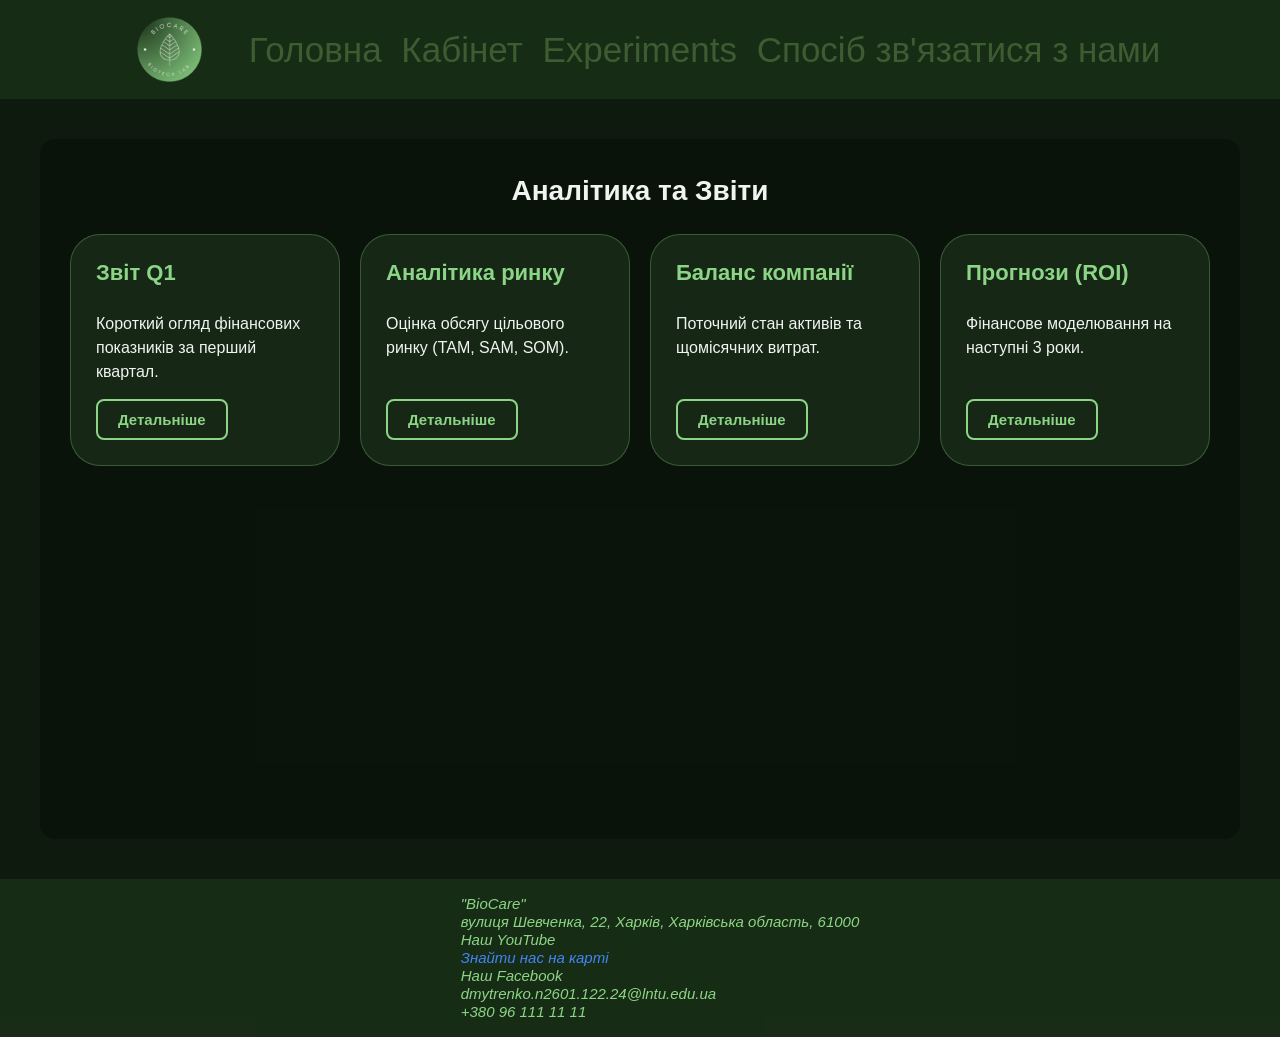
==== Cabinet.html @ 58e43a9c "67" ====
<!DOCTYPE html>
<html lang="uk">
<head>
    <meta charset="UTF-8">
    <meta name="viewport" content="width=device-width, initial-scale=1.0">
    <link href="Style.css" rel="stylesheet" type="text/css"/>
    <link rel="icon" href="/preview.ico" type="image/x-icon">
    <title>Музика та відео</title>
</head>
<body>

<div class="logotip">
    <img src="preview.ico" width="99px" alt="Лого">
    <nav>
        <a class="Top" href="MainPage.html"> Головна </a>
        <a class="Top" href="Cabinet.html"> Кабінет </a>
        <a class="Top" href="Map.html"> Experiments </a>
        <a class="Top" href="Contacts.html"> Спосіб зв'язатися з нами </a>

    </nav>
</div>

<main class="main-content-account">
    <h2 class="Zagolovok-text" style="padding: 0; font-size: 28px; text-align: left; margin-bottom: 20px;">Аналітика та Звіти</h2>

    <div class="investor-grid">

        <article class="grid-card card">
            <h3>Звіт Q1</h3>
            <p>Короткий огляд фінансових показників за перший квартал.</p>
            <p class="details hidden">Детальна розшифровка: Виручка зросла на 15%, вартість залучення клієнта (CAC) знизилась на 5%. Повні таблиці доступні у вкладенні.</p>
            <button class="detailsBtn">Детальніше</button>
        </article>

        <article class="grid-card card">
            <h3>Аналітика ринку</h3>
            <p>Оцінка обсягу цільового ринку (TAM, SAM, SOM).</p>
            <p class="details hidden">Ринок біо-добавок преміум-сегменту зростає на 8% щорічно. Наша частка (SOM) оцінюється в $50M до 2028 року.</p>
            <button class="detailsBtn">Детальніше</button>
        </article>

        <article class="grid-card card">
            <h3>Баланс компанії</h3>
            <p>Поточний стан активів та щомісячних витрат.</p>
            <p class="details hidden">Burn rate становить $40k/місяць. Грошовий запас (Runway) забезпечений на наступні 14 місяців без додаткових раундів.</p>
            <button class="detailsBtn">Детальніше</button>
        </article>

        <article class="grid-card card">
            <h3>Прогнози (ROI)</h3>
            <p>Фінансове моделювання на наступні 3 роки.</p>
            <p class="details hidden">Очікуваний вихід на точку беззбитковості (Break-even) у Q3 2027 року. Очікуваний ROI для поточного раунду — 3x.</p>
            <button class="detailsBtn">Детальніше</button>
        </article>

    </div>
</main>

<div class="logotip">
    <footer>
        <address>
            <ul>
                <a href="#"> "BioCare" </a><br>
                <a href="https://zt.com.ua/"
                   target="blank"
                   rel="nofollow">
                    вулиця Шевченка, 22, Харків, Харківська область, 61000</a><br>
                <a class="btn btn-youtube" href="https://youtube.com">
                    <i class="icon-youtube"></i> Наш YouTube
                </a><br>
                <a href="https://google.com/maps">Знайти нас на карті</a><br>
                <a class="btn btn-facebook" href="https://facebook.com">
                    <i class="icon-facebook"></i> Наш Facebook
                </a><br>
                <a href="mailto:dmytrenko.n2601.122.24@lntu.edu.ua">dmytrenko.n2601.122.24@lntu.edu.ua </a><br>
                <a href="tel:+380961111111">+380 96 111 11 11 </a><br>
            </ul>
        </address>
    </footer>
</div>
<script src="jquery-4.0.0.js"></script>

<script type="text/javascript" src="JavaScript.js"></script>

</body>
</html>
---- Style.css ----
:root  {
    --font: Roboto, sans-serif;
    --color: #f0f4f0;
    --box-shadow: 10px 10px 15px rgba(0, 0, 0, 0.5);
    --card-bg: rgba(10, 20, 10, 0.99); /* Темний фон карток */

}
html {
    /* Це база для скріншотів та довгих сторінок */
    background-color: #0d1a0d;
    background-image: url("Hvoya.jpg");

    /* МАГІЯ: дозволяємо фону повторюватися вниз, якщо сторінка дуже довга */
    background-repeat: repeat-y;
    background-position: center top;

    /* Налаштовуємо ширину на 100%, а висоту — авто, щоб хвоя не розтягувалася як гума */
    background-size: 100% auto;
}

body {
    margin: 0;
    color: white;
    min-height: 100vh;
    background-color: transparent; /* body прозорий, щоб бачити фон html */

    /* А тут магія для реального користувача */
    background-image: url("Hvoya.jpg");
    background-attachment: fixed;
    background-size: cover;
    background-position: center;
}
/*@media (prefers-color-scheme: light) {
    :root {
        --font: "Georgia", sans-serif;
        --color: #0d1a0d;
        --card-bg: rgba(245, 255, 245, 0.85);
        --shadow-color: rgba(0, 0, 0, 0.15);
    }
} */

a {/* для нижньго посилання*/
    color: #6b784d;
    font-size: 15px;
    text-decoration: underline;
}

img{
    user-select: none;
}

table {
    border-collapse: collapse;
    font-size: x-large;
}

/* початок форматувань текстів */

.logotip {
    display: flex;         /* Вмикаємо режим гнучких блоків */
    align-items: center;   /* Вирівнюємо лого і текст по одній горизонтальній лінії */
    justify-content: center; /* Притискаємо все до лівого краю (або center для центрування всього блоку) */
    background-color: rgba(25,46,23, 0.9);
    font-family: var(--font);
    font-size: medium;
    gap: 20px;
}
.logotip img{
    box-shadow: none;        /* Вбиваємо глобальну тінь, яка малює брудний квадрат навколо PNG */
    border-radius: 0;        /* Скидаємо глобальне заокруглення кутів */
    border: none;            /* Про всяк випадок, якщо десь вилізе стандартна рамка */
    margin-right: 0;         /* Скидаємо глобальний відступ (margin), оскільки в .logotip у тебе вже чудово працює gap: 20px для відступу до меню */
}
.logotip h2 {
    margin: 0; /* Прибираємо зайве повітря, щоб вирівнювання було ідеальним */
}
/* тут ми працюємо з верхньою сторінкою, тобто з логотипом та як виглядає верхня межа. Тут ми НЕ працюємо з текстом */
.Top{
    color: #3e5c32;  /*це робота з кольором тексту на верхній сторінці*/
    align-items: center;                                                                               /* Вирівнюємо лого і текст по одній горизонтальній лінії */
    font-size: 35px;
    text-decoration: none;
    padding-left: 10px;                                                                                /* Додасть трохи місця між пунктами меню, щоб вони не злипалися */
}
.Top:hover{
    color: whitesmoke;
}
/* тут даємо шаблони для текстів */
.Zvitchayniy-text{ /* це для будь якого не особливого сайту */
    font-family: var(--font);
    color: #f0f4f0;
    text-align: left;
    max-width: 800px;
    line-height: 1.6;
    margin: 0 auto;
    font-size: 20px;
    padding: 30px;
    background-color: rgba(10, 20, 10, 0.75); /* Темна напівпрозора підложка під текст */
    border-radius: 15px; /* Заокруглені кути для сучасності */
    box-shadow: 0 4px 15px rgba(0, 0, 0, 0.5);
    /*border: 5px solid darkgreen;*/

}


.Zagolovok-text{ /* це для всіх заголовків в тексті. Не працює поза текстом*/
    font-family: "JetBrains Mono", sans-serif;
    color: #f0f4f0;
    text-align: center;
    flex-direction: column;
    display: flex;
    justify-content: center;

    align-items: center;
    line-height: 1.6;
    margin: 0 auto;
    padding: 30px;
    border-radius: 15px; /* Заокруглені кути для сучасності */
    font-size: 35px;
}
.Opisoviy-text{
    font-family: var(--font);
    color: #f0f4f0;
    text-align: left;
    font-size: 32px;
    max-width: 800px;
    line-height: 1.6;
    margin: 0 auto;
    padding: 30px;
    background-color: rgba(10, 20, 10, 0.75); /* Темна напівпрозора підложка під текст */
    border-radius: 15px; /* Заокруглені кути для сучасності */
    box-shadow: 0 4px 15px rgba(0, 0, 0, 0.5);
    margin-bottom: 35px;
}
.Product-Container {        /* наш внутрішній блок з фактами. Тобто та зигзаг табличка відноситься сюди*/
    display: flex;                                                                   /* Вмикаємо режим гнучких блоків */
    align-items: center;                                                                      /* Центруємо фото і текст по вертикалі */
    justify-content: center;                                                                    /* Розміщуємо весь блок по центру екрана */
    gap: 28px;                                                                                                          /* Відстань між текстом і фотографією */
    max-width: 1200px;                                                                                       /* Обмежуємо ширину, щоб текст не розтягувався на весь екран */
    margin: 0 auto;                                                                         /* Автоматичні відступи по боках для центрування всієї коробки */
    padding: 20px;
    background-color: rgba(140,213,134, 0.3) ;
    margin-bottom: 50px;
    box-shadow: 10px 10px 15px rgba(0, 0, 0, 0.5);
    border-radius: 20px; /* Заокруглені кути для сучасності */
}
#timer {
    max-width: 450px; /* Зменшуємо загальну ширину (було 1200px) */
    padding: 15px 25px;
    gap: 20px; /* Зменшуємо відстань між лівим написом та картками */
    flex-direction: column;
    align-items: center;
}

/* 2. Зменшуємо лівий блок "New Month Count" */
#timer .Opisoviy-text {
    font-size: 22px; /* Було 32px */
    padding: 15px 20px;
    margin-bottom: 0; /* Прибираємо зайвий відступ вниз */
}

/* 3. Зменшуємо контейнер з самими картками часу */
#timer .time {
    gap: 12px; /* Зменшуємо відстань між картками (було 20px) */
    padding: 0;
}

/* 4. МАГІЯ: Налаштовуємо темні картки (перевертаємо вміст та зменшуємо відступи) */
#timer .Zvitchayniy-text {
    display: flex;
    flex-direction: column-reverse; /* Ставить підпис <p> над цифрами <h2> */
    align-items: center;
    justify-content: center;
    padding: 12px 18px; /* Зменшуємо масивні відступи (було 30px) */
    min-height: auto; /* Скидаємо мінімальну висоту */
    line-height: 1.2;
    border-radius: 12px;
}

/* 5. Зменшуємо розмір самих цифр */
#timer .time h2 {
    font-size: 3rem; /* Зменшуємо гігантський шрифт (було 5rem) */
    margin: 5px 0 0 0; /* Додаємо акуратний відступ зверху від підпису до цифр */
}

/* 6. Стилізуємо підписи (Days, Hours...) */
#timer .Zvitchayniy-text p {
    font-size: 14px; /* Робимо підпис акуратнішим */
    margin: 0;
    color: #8cd586; /* Додаємо фірмовий зелений акцент (за бажанням можна змінити на #fff) */
    text-transform: uppercase; /* Великі літери для кращого стилю */
    font-weight: 500;
}

.Product-Text {
    flex: 1;                                                                                                            /* Текст займає доступну частину простору */
    text-align: left;                                                                                      /* Текст вирівнюється по лівому краю для зручності читання */
}

img {
    border-radius: 15px;       /* Заокруглюємо кути фотографії для сучасного вигляду */
    margin-right: 20px;
    box-shadow: var(--box-shadow);
}

form{
    display: flex;
    flex-direction: column;
    justify-content: center;
    align-items: center;
}

input[type="text"], input[type="tel"], input[type="email"] {
    width: 300px;
    padding: 12px;
    margin-bottom: 15px;
    border-radius: 8px;
    border: 2px solid #6b784d;
    background-color: rgba(255, 255, 255, 0.85);
    font-family: var(--font);
    font-size: 16px;
}
input[name^="user"], input[name$="login"] {
    background-color: #e8f5e9;
}

/* 3. Селектор [disabled] - як просили в лабі, заблоковане поле стає сірим */
input[disabled] {
    background-color: #555555;
    color: #aaaaaa;
    cursor: not-allowed;
    border: 1px solid #333;
}

/* 4. Псевдоклас :focus - коли ти клікаєш у поле мишкою, воно починає світитися зеленим */
input:focus {
    outline: none;
    border: 3px solid #8cd586;
    box-shadow: 0 0 10px #8cd586;
}

/* 5. Псевдокласи :valid та :invalid для поля Email (яке [required]) */
input[type="email"], input[type="tel"]:invalid {
    border: 3px solid red; /* Світиться червоним, поки не введеш символ @ */
}
input[type="email"], input[type="tel"]:valid {
    border: 3px solid #8cd586; /* Стає зеленим, коли email введено правильно */
}


/* 6. Псевдоклас :checked для чекбоксу */
input[type="checkbox"]:checked {
    transform: scale(1.5); /* Галочка збільшується при натисканні */
    margin-right: 10px;
}
a[href^="https"]::after {
    font-size: 12px;
    margin-left: 5px;
}
a[href*="google"] {
    color: #4285F4 !important; /* Фірмовий колір Google, щоб викладачка точно помітила */
}
/* Змінює текст: Будь ласка, ми готові до ваших пропозицій */
footer center address ul { padding: 0; }               /* Descendant */
.Zagolovok-text > h2 { color: #8cd586; }               /* Child */
br + input { margin-top: 5px; }                        /* Adjacent sibling */

h2 ~ form { border: 1px solid rgba(140,213,134, 0.2); padding: 20px; border-radius: 15px;} /* General sibling */
/* ПУНКТ 6: Правило LVHA для посилань у футері */
footer a:link { color: #8cd586; text-decoration: none; }
footer a:visited { color: #5a8a56; }
footer a:hover { color: #ffffff; text-decoration: underline; }
footer a:active { color: #ffeb3b; }
/* ПУНКТ 7: Структурні псевдокласи */
footer ul a:nth-child(even) { opacity: 0.8; }           /* Кожне парне посилання трохи тьмяніше */
/* (.border0) --- */
.border0 ul li:first-child { font-weight: bold; color: #8cd586; }
.border0 ul li:nth-child(even) { background-color: rgba(255,255,255,0.05); }
/* ПУНКТ 8: Складні селектори */
div:not(#logotip) { outline: none; } /* Відсікаємо зайві контури */
.border:is(:hover, :active) { background-color: rgba(20, 40, 20, 0.95); } /* Об'єднання станів */
/* 6. Псевдоклас :checked для чекбоксу */
input[type="checkbox"]:checked {
    transform: scale(1.5); /* Галочка збільшується при натисканні */
    margin-right: 10px;
}

.Product-Container:hover {
    cursor: pointer;
}
.Product-Container:active{
    transform: scale(0.999);
    box-shadow: 2px 2px 5px rgba(0,0,0,0.8);
}

.Product-Image {
    display: flex;
    flex-direction: column;
    justify-content: space-between;
    gap: 40px; /* Відстань між фото */
    position: sticky; top: 20px;
}
.border-Container {        /* наш внутрішній блок з фактами. Тобто та зигзаг табличка відноситься сюди*/
    display: flex;
    justify-content: center;
    gap: 28px;
    margin: 115px auto;
    padding: 20px;
    margin-bottom: 50px;
    border-radius: 20px;
    width: 100% !important;
    box-sizing: border-box;
    align-items: stretch;

}
.border{
    cursor: pointer;
    background-color: rgba(10, 20, 10, 0.85); /* Повернули напівпрозорий фон */
    box-shadow: 0 4px 15px rgba(0, 0, 0, 0.5); /* Повернули тінь для об'єму */
    justify-content: space-between;    /*   flex-wrap: wrap;*/
    height: auto;
    display: flex;
    align-items: center;
    gap: 28px;
    padding: 20px;
    color: white;
    border-radius: 35px;
    font-family: var(--font);
    text-align: left;
    line-height: 1.6;
    font-size: 20px;
    width: 93%;
    flex-direction: column;
    margin: 10px 50px;
}
.border img{
    border-radius: 15px;
    width: 93%;
    border-radius: 15px; /* Заокруглюємо самі картинки */
    margin-top: 20px; /* Відступ від тексту */
}
.border:hover{
    background-color: rgba(10, 20, 10, 0.75);
}
.border:active {
    transform: scale(0.95); /* Картка "втискається" в екран на 5% */
    box-shadow: 2px 2px 5px rgba(0,0,0,0.8); /* Тінь стає меншою, бо об'єкт "ближче" до фону */
}
.border0{
    background-color: rgba(10, 20, 10, 0.95);
    box-shadow: 18px 18px 15px rgba(0, 0, 0, 0.5);
    border-radius: 15px;
    cursor: pointer;
    margin: 115px auto;
    width: 600px;
    height: auto;
    display: flex;                                                              /* Вмикаємо режим гнучких блоків */
    align-items: center;                                                                      /* Центруємо фото і текст по вертикалі */
    justify-content: center;                                                                    /* Розміщуємо весь блок по центру екрана */
    gap: 28px;
    flex-direction: column;
    padding: 20px;
    color: var(--color);

    font-family: var(--font);
    text-align: left;
    line-height: 1.6;
    font-size: 20px;

}

.all-page {
    display: flex;
    align-items: center;
    justify-content: center;
    gap: 28px;
    padding: 20px;
    max-width: 1200px;
    margin: 0 auto;
    background-color: rgba(10, 20, 10, 0.9);
    border-radius: 15px;
}

.sidebar{
    display: flex;
    align-items: flex-start;
    flex-direction: column;
    justify-content: left;
    gap: 28px;
    background-color: rgba(10, 20, 10, 0.9);
    width: 25%;
}
.main-content-account {
    background-color: rgba(10, 20, 10, 0.99);
    width: 100%;               /* Виправляємо старі 75% */
    max-width: 1200px;         /* Обмежуємо ширину, щоб було гарно на ПК */
    margin: 40px auto;         /* Центруємо блок по горизонталі + відступ від хедера */
    padding: 30px;
    border-radius: 15px;
    box-sizing: border-box;
    min-height: calc(100vh - 200px); /* МАГІЯ: Змушує блок займати весь вільний простір по висоті, відштовхуючи футер */
}
/* Це контейнер для сітки */
.investor-grid {
    display: grid;
    gap: 20px;


    grid-template-columns: repeat(auto-fit, minmax(200px, 1fr));
}

.grid-card {
    background-color: rgba(140, 213, 134, 0.1); /* Легкий зелений фон */
    border: 1px solid #000000;
    border-radius: 30px;
    padding: 30px;
    text-align: center;
    transition: transform 0.3s ease; /* Плавність для hover-ефекту */
}

/* Hover-ефект для карток */
.grid-card:hover {
    transform: translateY(-10px); /* Картка "підстрибує" вгору при наведенні */
    background-color: rgba(140, 213, 134, 0.3);
}
.grid-card:active {
    transform: scale(0.95);
    box-shadow: 2px 2px 5px rgba(0,0,0,0.8);

}

.time{
    display: flex;
    align-items: center;
    justify-content: center;
    gap: 20px;
    padding: 20px;
    color: white;
    border-radius: 15px;
    font-family: var(--font);
    text-align: left;
    font-weight: bold;
    box-sizing: border-box;
    background-size: cover;
}
.time h2{
    font-size: 5rem;
    font-weight: 100;
}


/* ПРАВИЛО ДЛЯ МОБІЛЬНИХ планшетів */
@media (max-width: 1200px) {
    .sidebar { width: 30%; }
    .main-content-account { width: 70%; }

    .Product-Container, .border-Container {
        display: flex !important;
        flex-direction: column !important;
        align-items: center !important;
        width: 100% !important;
        box-sizing: border-box;
        padding: 15px;
        margin: 20px auto;
    }

    .border, .border0 {
        display: flex !important;
        flex-direction: column !important;
        width: 95% !important;
        box-sizing: border-box;
        margin: 15px auto;
        padding: 20px;
        text-align: center;
    }

    .Zvitchayniy-text, .Opisoviy-text, .Product-Text {
        width: 100% !important;
        box-sizing: border-box;
        padding: 15px;
    }

    img {
        max-width: 100% !important;
        height: auto;
        display: block;
        margin: 15px auto;
    }

    /* Ставимо стіну з картинок у рівний стовпчик */
    .Product-Image {
        display: flex !important;
        flex-direction: column !important;
        align-items: center !important;
        width: 100% !important;
        position: static !important;
    }
    .Product-Image br {
        display: none !important;
    }
    .Product-Image img {
        width: 80% !important;
        margin: 0 auto;
    }
}
/* ПРАВИЛО ДЛЯ МОБІЛЬНИХ ТЕЛЕФОНІВ (Екрани вужчі за 768px) */
@media (max-width: 768px) {

    #logotip {
        flex-direction: row;         /* Ставимо в один рядок (паралельно) */
        justify-content: flex-start;  /* Притискаємо все до лівого краю */
        align-items: center;          /* Вирівнюємо по вертикалі по центру */
        padding: 10px 15px;
        flex-wrap: nowrap;           /* Не дозволяємо логотипу і меню розриватися */
    }

    #logotip img {
        width: 45px;                 /* Компактний розмір */
        margin: 0;                   /* Прибираємо центрирування, щоб піти вліво */
        flex-shrink: 0;              /* Забороняємо логотипу стискатися, якщо мало місця */
    }

    nav {
        margin-left: 15px;           /* Відступ від лого до першої кнопки */
        display: flex;
        flex-direction: row;         /* Кнопки теж у рядок */
        flex-wrap: wrap;             /* Якщо кнопок забагато — вони перейдуть нижче */
        justify-content: flex-start;
        margin-top: 0;               /* Прибираємо зайвий відступ зверху */
    }

    .Top {
        font-size: 16px;             /* Ще трохи зменшуємо шрифт, щоб усе влізло */
        padding: 5px;
    }
    /* 2. РЯТУЄМО ЛАБУ 7 (Кабінет) */
    .all-page {
        flex-direction: column;
        padding: 10px;
    }
    .sidebar {
        width: 100%;
        margin-bottom: 20px;
    }
    .main-content-account {
        width: 100%;
        padding: 10px;
    }

    /* 3. КОНТЕЙНЕРИ */
    .Product-Container, .border-Container {
        flex-direction: column;
        padding: 10px;
        margin: 20px 10px;
    }

    /* 4. КАРТКИ */
    .border, .border0 {
        width: 100%;
        box-sizing: border-box;
        flex-direction: column;
        margin: 10px 0;
        padding: 20px;
        text-align: center;
    }

    /* 5. ТЕКСТИ */
    .Zvitchayniy-text, .Opisoviy-text {
        width: 100%;
        box-sizing: border-box;
        padding: 15px;
    }
    .Zagolovok-text {
        font-size: 24px;
        padding: 15px;
    }

    /* 6. БАЗОВІ КАРТИНКИ */
    img {
        max-width: 80%;
        height: auto;
        margin: 15px auto;
        display: block;
    }

    /* 7. ЗНИЩУЄМО СТІНУ З ФОТО (Перетворюємо на плитку 2х2) */
    .Product-Image {
        display: flex;
        flex-direction: row;
        flex-wrap: wrap; /* Дозволяємо перенесення, якщо не влазять */
        justify-content: center;
        gap: 10px;
        width: 100%;
    }
    .Product-Image img {
        width: 45%; /* Дві картинки акуратно стануть в один ряд */
        margin: 0;
    }
    .Product-Image br {
        display: none; /* Нейтралізуємо HTML-перенесення рядків */
    }
}

/* Стилізація для фону (оверлея) */
.modal {
    display: flex;
    justify-content: center;
    align-items: center;
    position: fixed;
    top: 0;
    left: 0;
    width: 100%;
    height: 100%;
    background-color: rgba(0, 0, 0, 0.75);
    z-index: 1000;
}

.hidden {
    display: none !important;
}
/* ==========================================================================
   ІНТЕРАКТИВНІ КАРТКИ ІНВЕСТОРА (ЛАБ 15)
   ========================================================================== */

/* Робимо картку гнучкою, щоб кнопка завжди була внизу */
.grid-card.card {
    display: flex;
    flex-direction: column;
    text-align: left; /* Вирівнюємо текст по лівому краю для зручного читання */
    padding: 25px;
    border: 1px solid rgba(140, 213, 134, 0.3); /* Ніжна зелена рамка */
}

/* Заголовок всередині картки */
.grid-card.card h3 {
    color: #8cd586;
    font-family: "JetBrains Mono", sans-serif;
    margin-top: 0;
    margin-bottom: 10px;
    font-size: 22px;
}

/* Основний текст */
.grid-card.card p {
    font-family: var(--font);
    font-size: 16px;
    line-height: 1.5;
    color: #f0f4f0;
    margin-bottom: 15px;
}

/* Стиль для прихованого тексту (з'являється при кліку) */
.grid-card.card .details {
    background-color: rgba(0, 0, 0, 0.4); /* Темніша підкладка для контрасту */
    padding: 15px;
    border-left: 4px solid #8cd586; /* Фірмова акцентна лінія зліва */
    border-radius: 4px;
    font-size: 15px;
    color: #d0d4d0;
    margin-bottom: 20px;
}

/* Кнопка "Детальніше" */
.detailsBtn {
    margin-top: auto; /* МАГІЯ: завжди притискає кнопку до самого низу картки */
    align-self: flex-start; /* Кнопка займає лише стільки місця, скільки треба тексту */
    background-color: transparent;
    color: #8cd586;
    border: 2px solid #8cd586;
    padding: 10px 20px;
    border-radius: 8px;
    cursor: pointer;
    font-family: var(--font);
    font-size: 15px;
    font-weight: bold;
    transition: all 0.3s ease;
}

.detailsBtn:hover {
    background-color: #8cd586;
    color: #0d1a0d;
    box-shadow: 0 0 12px rgba(140, 213, 134, 0.6);
}

/*
   ІНТЕРАКТИВНИЙ СПИСОК ЗАВДАНЬ  ДЛЯ ЛАБ 15
   */

.todo-section {
    background-color: rgba(10, 20, 10, 0.85); /* Твоя фірмова підкладка */
    border: 1px solid rgba(140, 213, 134, 0.2);
    box-shadow: var(--box-shadow);
    border-radius: 20px;
    padding: 30px;
    max-width: 600px;
    margin: 40px auto;
    font-family: var(--font);
}

.todo-section h2 {
    font-family: "JetBrains Mono", sans-serif;
    color: #8cd586; /* Наш акцентний зелений */
    text-align: center;
    margin-top: 0;
    margin-bottom: 25px;
    font-size: 28px;
}

/* Поле вводу та кнопка "Додати" в один рядок */
.todo-section #taskInput {
    width: calc(100% - 140px); /* Автоматично вираховує місце під кнопку */
    padding: 12px 15px;
    border-radius: 8px 0 0 8px; /* Заокруглення тільки зліва */
    border: 2px solid #6b784d;
    background-color: rgba(255, 255, 255, 0.9);
    font-size: 16px;
    color: #0d1a0d;
    box-sizing: border-box;
    display: inline-block;
    vertical-align: middle;
}

.todo-section #taskInput:focus {
    outline: none;
    border-color: #8cd586;
    box-shadow: 0 0 10px rgba(140, 213, 134, 0.5);
}

.todo-section #addTaskBtn {
    width: 130px;
    padding: 12px;
    border-radius: 0 8px 8px 0; /* Заокруглення тільки справа */
    border: 2px solid #8cd586;
    background-color: #23421b;
    color: #8cd586;
    font-size: 16px;
    font-weight: bold;
    cursor: pointer;
    transition: all 0.2s ease;
    display: inline-block;
    vertical-align: middle;
    box-sizing: border-box;
}

.todo-section #addTaskBtn:hover {
    background-color: #8cd586;
    color: #0d1a0d;
    box-shadow: 0 0 12px #8cd586;
}

/* Блок фільтрів (Усі, Активні, Виконані) */
.todo-section .filters {
    display: flex;
    justify-content: center;
    gap: 10px;
    margin: 20px 0;
}

.todo-section .filters button {
    background-color: rgba(25, 46, 23, 0.6);
    border: 1px solid #6b784d;
    color: #f0f4f0;
    padding: 8px 16px;
    border-radius: 20px;
    cursor: pointer;
    font-size: 14px;
    transition: all 0.2s ease;
}

.todo-section .filters button:hover {
    border-color: #8cd586;
    color: #8cd586;
    background-color: rgba(140, 213, 134, 0.1);
}

/* Список завдань */
#taskList {
    list-style: none;
    padding: 0;
    margin: 20px 0 0 0;
}

#taskList li {
    background-color: rgba(255, 255, 255, 0.04);
    border: 1px solid rgba(255, 255, 255, 0.08);
    border-left: 4px solid #6b784d; /* Акцентна лінія зліва для невиконаних */
    padding: 12px 15px;
    margin-bottom: 10px;
    border-radius: 6px;
    display: flex;
    align-items: center;
    justify-content: space-between;
    transition: all 0.3s ease;
}

#taskList li span {
    flex-grow: 1;
    font-size: 16px;
    color: #f0f4f0;
    padding-right: 15px;
    word-break: break-word;
}

/* Динамічні кнопки управління всередині рядка завдання */
#taskList li button {
    padding: 6px 12px;
    border-radius: 4px;
    font-size: 13px;
    cursor: pointer;
    margin-left: 8px;
    border: none;
    transition: background-color 0.2s;
}

/* Кнопка "Виконано" / "Скасувати" */
#taskList li button:nth-of-type(1) {
    background-color: #23421b;
    color: #8cd586;
    border: 1px solid rgba(140, 213, 134, 0.3);
}

#taskList li button:nth-of-type(1):hover {
    background-color: #356329;
}

/* Кнопка "Видалити" */
#taskList li button:nth-of-type(2) {
    background-color: #421b1b;
    color: #ff6b6b;
    border: 1px solid rgba(255, 107, 107, 0.3);
}

#taskList li button:nth-of-type(2):hover {
    background-color: #632929;
}

/* СТИЛІ ДЛЯ СТАНУ "ВИКОНАНО" (Генерується через JS клас .done) */
#taskList li.done {
    border-left-color: #8cd586; /* Зміна лінії на яскраво-зелену */
    background-color: rgba(140, 213, 134, 0.02);
    opacity: 0.6; /* Легке затінення виконаного завдання */
}

#taskList li.done span {
    text-decoration: line-through; /* Закреслення тексту */
    color: #a0a0a0;
}

/* Нижній лічильник завдань */
#taskCounter {
    font-size: 14px;
    color: #6b784d;
    text-align: right;
    margin-top: 15px;
    font-style: italic;
    border-top: 1px solid rgba(255, 255, 255, 0.08);
    padding-top: 10px;
}

/* ші стиль */

.chat-container {
    max-width: 800px;
    margin: 40px auto;
    border-radius: 15px;
    box-shadow: 0 4px 15px rgba(0, 0, 0, 0.5);
    background-color: rgba(10, 20, 10, 0.85);
    border: 1px solid rgba(140,213,134, 0.2);
    display: flex;
    flex-direction: column;
    overflow: hidden;
    font-family: var(--font);
}

.chat-header {
    background-color: rgba(25, 46, 23, 0.9);
    color: #8cd586;
    padding: 15px 20px;
    font-family: "JetBrains Mono", sans-serif;
    font-size: 24px;
    text-align: center;
    border-bottom: 2px solid #6b784d;
}

.chat-history {
    height: 400px;
    overflow-y: auto;
    padding: 20px;
    background-color: transparent;
    display: flex;
    flex-direction: column;
    gap: 15px;
}

.chat-message {
    padding: 15px 20px;
    border-radius: 15px;
    max-width: 80%;
    line-height: 1.6;
    word-wrap: break-word;
    font-size: 18px;
    box-shadow: 0 4px 10px rgba(0, 0, 0, 0.3);
}


.user-message {
    background-color: rgba(140, 213, 134, 0.3);
    color: #f0f4f0;
    align-self: flex-end;
    border-bottom-right-radius: 4px;
    border: 1px solid #8cd586;
}

.ai-message {
    background-color: rgba(0, 0, 0, 0.6);
    color: var(--color);
    align-self: flex-start;
    border-bottom-left-radius: 4px;
    border: 1px solid #6b784d;
}

.chat-input-area {
    display: flex;
    padding: 20px;
    background-color: rgba(10, 20, 10, 0.95);
    border-top: 2px solid #6b784d;
    align-items: center;
}

#chatInput {
    flex-grow: 1;
    padding: 12px;
    border-radius: 8px;
    border: 2px solid #6b784d;
    background-color: rgba(255, 255, 255, 0.85);
    font-family: var(--font);
    font-size: 16px;
    transition: 0.3s;
}

#chatInput:focus {
    outline: none;
    border: 3px solid #8cd586;
    box-shadow: 0 0 10px #8cd586;
}

#chatSendBtn {
    background-color: transparent;
    color: #8cd586;
    border: 2px solid #8cd586;
    padding: 12px 25px;
    margin-left: 15px;
    border-radius: 8px;
    cursor: pointer;
    font-family: var(--font);
    font-size: 16px;
    font-weight: bold;
    transition: 0.2s;
}

#chatSendBtn:hover {
    background-color: #8cd586;
    color: #0d1a0d;
    box-shadow: 0 0 10px #8cd586;
}

#chatSendBtn:disabled {
    border-color: #555555;
    color: #aaaaaa;
    cursor: not-allowed;
}
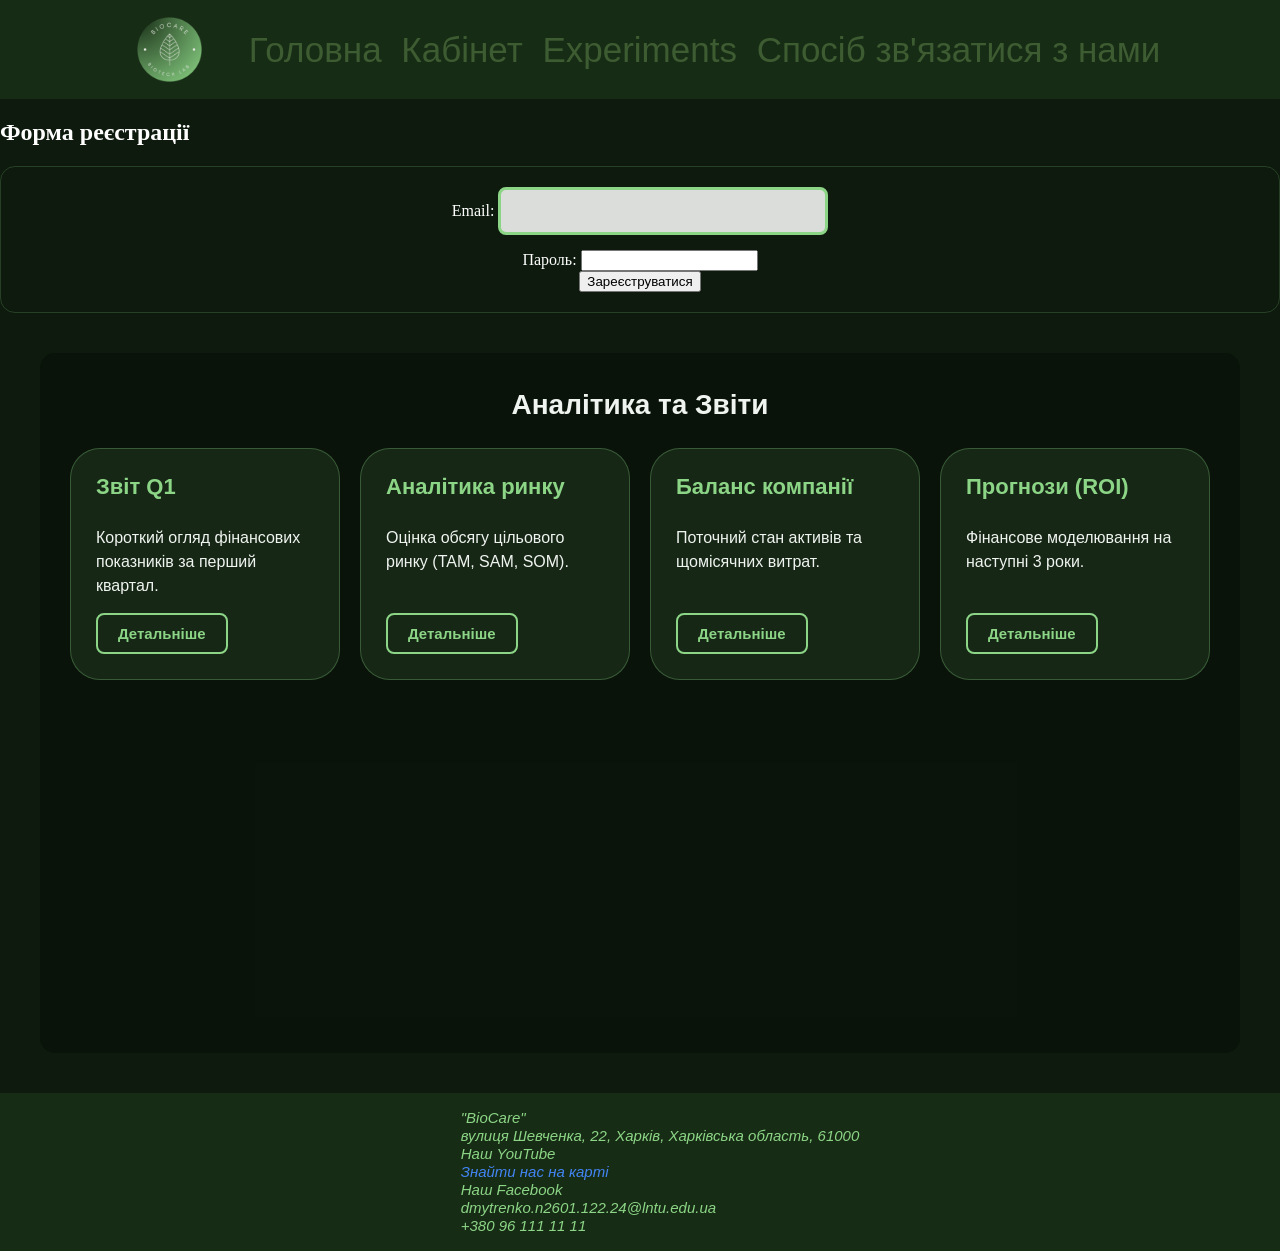
==== commit 897dc359: "67" ====
--- a/Cabinet.html
+++ b/Cabinet.html
@@ -19,6 +19,26 @@
 
     </nav>
 </div>
+
+<section class="form-section">
+    <h2>Форма реєстрації</h2>
+
+    <form id="registerForm">
+        <label>
+            Email:
+            <input type="email" id="email" required />
+        </label>
+
+        <label>
+            Пароль:
+            <input type="password" id="password" required />
+        </label>
+
+        <button type="submit">Зареєструватися</button>
+    </form>
+
+    <p id="formMessage"></p>
+</section>
 
 <main class="main-content-account">
     <h2 class="Zagolovok-text" style="padding: 0; font-size: 28px; text-align: left; margin-bottom: 20px;">Аналітика та Звіти</h2>
--- a/Style.css
+++ b/Style.css
@@ -859,7 +859,7 @@
     padding-top: 10px;
 }
 
-/* ші стиль */
+/* ші стиль
 
 .chat-container {
     max-width: 800px;
@@ -971,3 +971,4 @@
     color: #aaaaaa;
     cursor: not-allowed;
 }
+*/
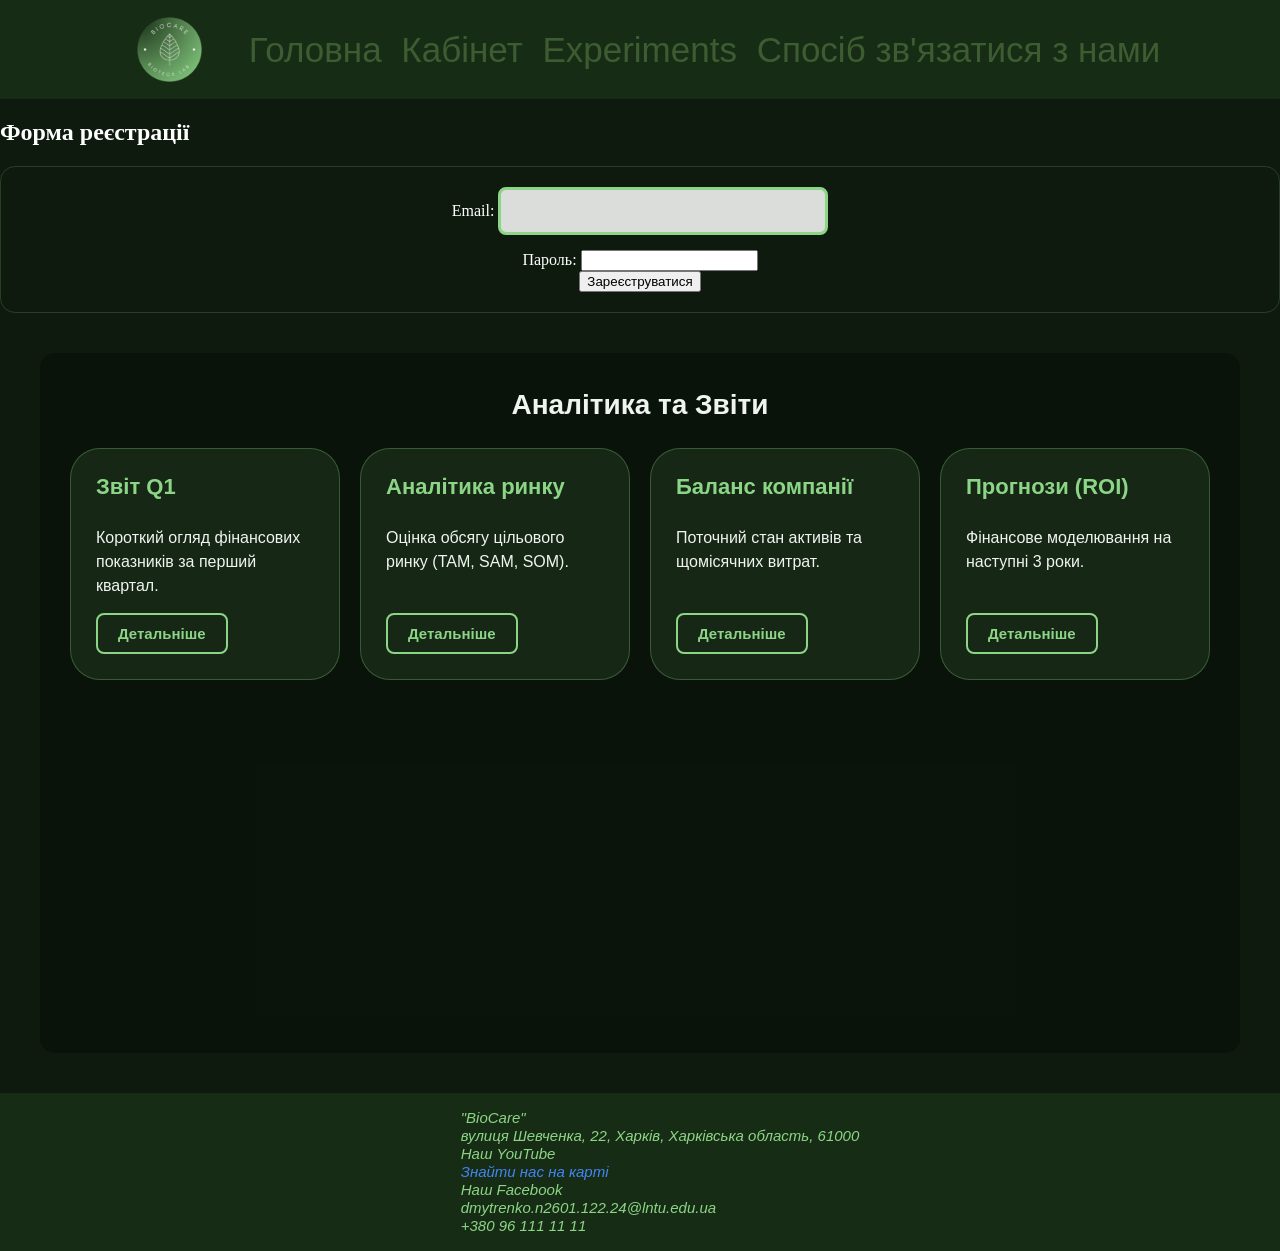
==== commit 7a5b4582: "67" ====
--- a/Cabinet.html
+++ b/Cabinet.html
@@ -12,7 +12,7 @@
 <div class="logotip">
     <img src="preview.ico" width="99px" alt="Лого">
     <nav>
-        <a class="Top" href="MainPage.html"> Головна </a>
+        <a class="Top" href="index.html"> Головна </a>
         <a class="Top" href="Cabinet.html"> Кабінет </a>
         <a class="Top" href="Map.html"> Experiments </a>
         <a class="Top" href="Contacts.html"> Спосіб зв'язатися з нами </a>
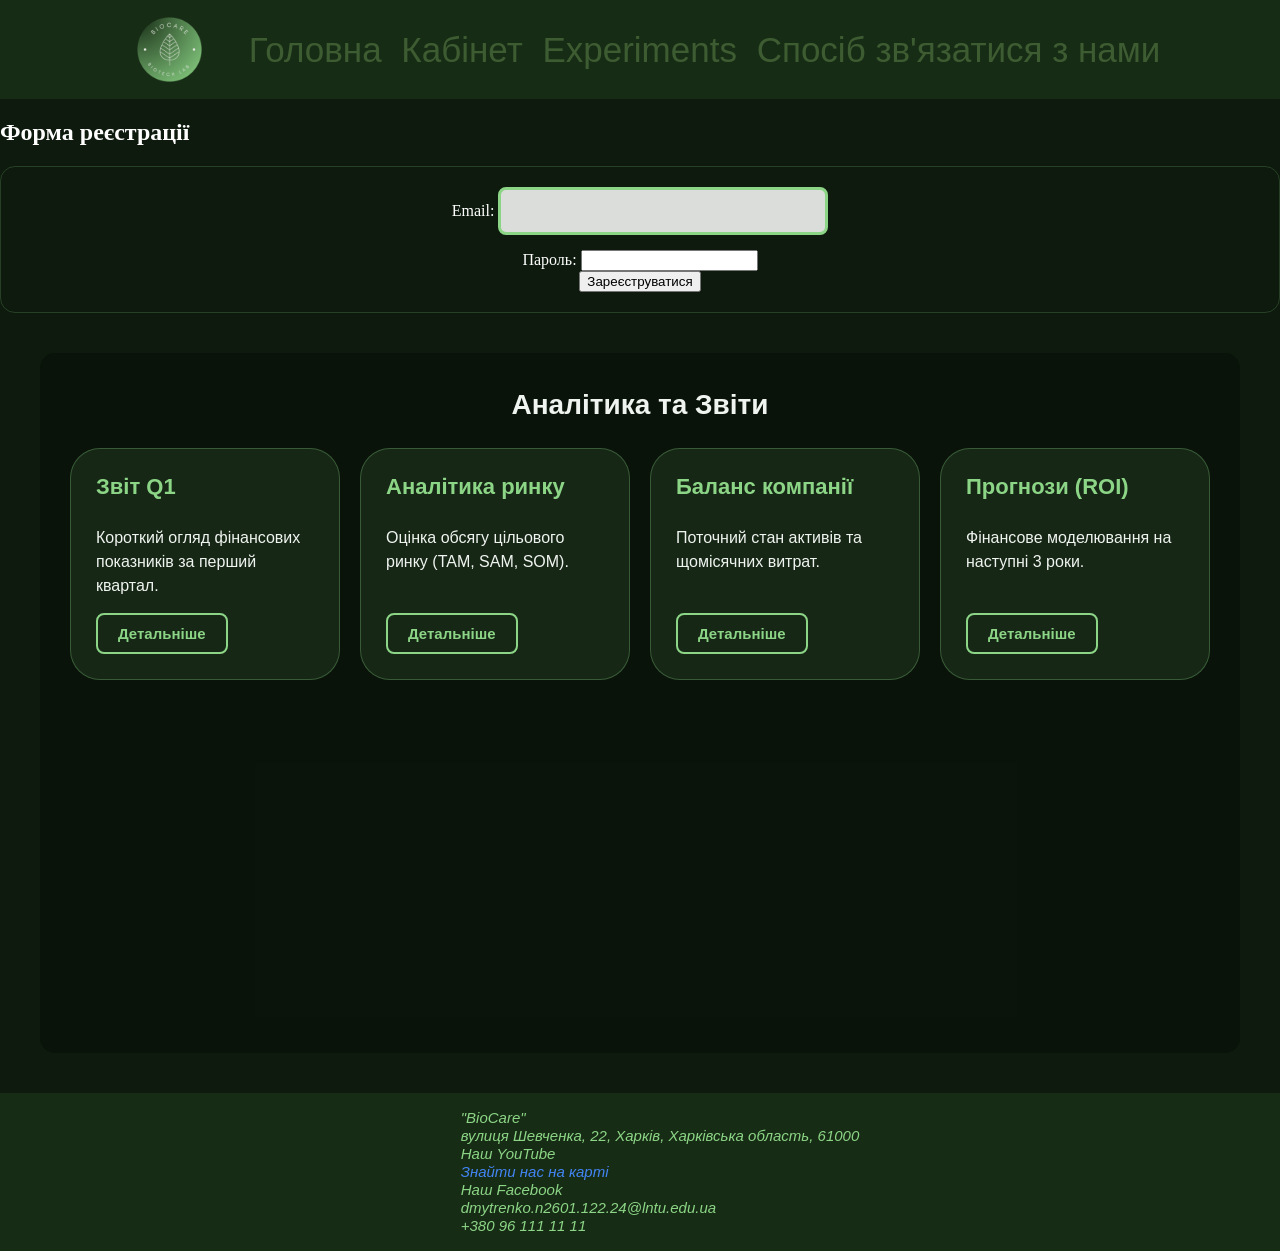
==== commit e8c48b7f: "67" ====
--- a/Cabinet.html
+++ b/Cabinet.html
@@ -4,7 +4,7 @@
     <meta charset="UTF-8">
     <meta name="viewport" content="width=device-width, initial-scale=1.0">
     <link href="Style.css" rel="stylesheet" type="text/css"/>
-    <link rel="icon" href="/preview.ico" type="image/x-icon">
+    <link rel="icon" href="preview.ico" type="image/x-icon">
     <title>Музика та відео</title>
 </head>
 <body>
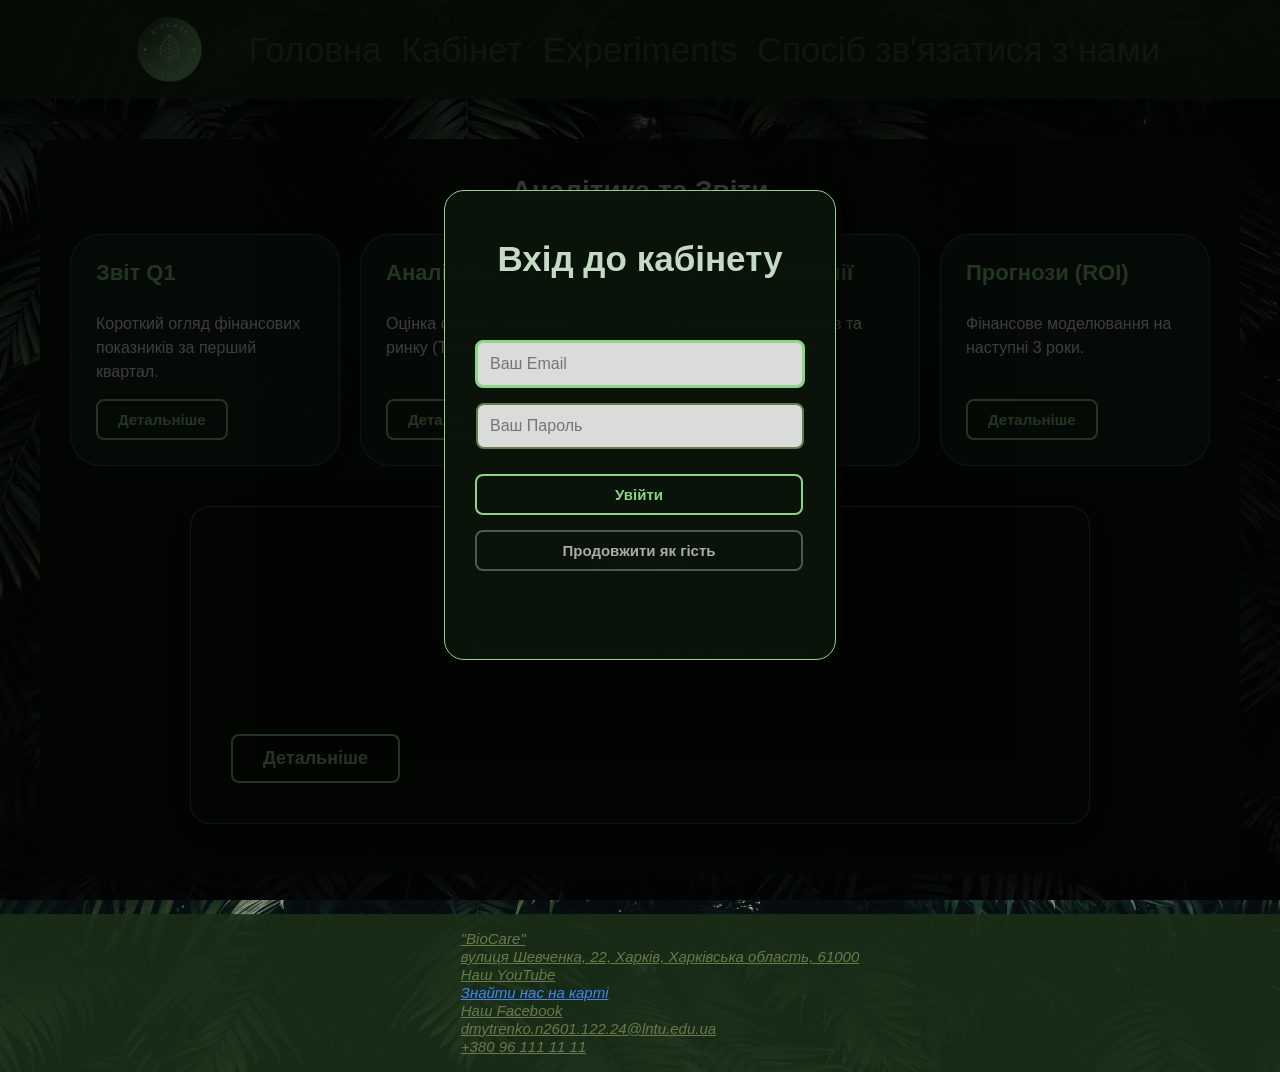
==== commit 680febc6: "67 67" ====
--- a/Cabinet.html
+++ b/Cabinet.html
@@ -5,7 +5,7 @@
     <meta name="viewport" content="width=device-width, initial-scale=1.0">
     <link href="Style.css" rel="stylesheet" type="text/css"/>
     <link rel="icon" href="preview.ico" type="image/x-icon">
-    <title>Музика та відео</title>
+    <title>Кабінет</title>
 </head>
 <body>
 
@@ -20,25 +20,24 @@
     </nav>
 </div>
 
-<section class="form-section">
-    <h2>Форма реєстрації</h2>
+<div id="regModal" class="modal">
+    <div class="Product-Container" style="flex-direction: column; max-width: 450px; padding: 40px 30px; text-align: center; background-color: rgba(10, 20, 10, 0.98); border: 1px solid #8cd586; z-index: 1001;">
 
-    <form id="registerForm">
-        <label>
-            Email:
-            <input type="email" id="email" required />
-        </label>
+        <h3 class="Zagolovok-text" style="padding: 0; box-shadow: none; margin-bottom: 25px;">Вхід до кабінету</h3>
 
-        <label>
-            Пароль:
-            <input type="password" id="password" required />
-        </label>
+        <form id="registerForm" style="width: 100%; display: flex; flex-direction: column; align-items: center;">
+            <input type="email" id="email" placeholder="Ваш Email" required />
 
-        <button type="submit">Зареєструватися</button>
-    </form>
+            <input type="password" id="password" placeholder="Ваш Пароль" required style="width: 300px; padding: 12px; margin-bottom: 15px; border-radius: 8px; border: 2px solid #6b784d; background-color: rgba(255, 255, 255, 0.85); font-family: var(--font); font-size: 16px; outline: none;"/>
 
-    <p id="formMessage"></p>
-</section>
+            <button type="submit" class="detailsBtn" style="margin-top: 10px; width: 328px; text-align: center;">Увійти</button>
+
+            <button type="button" id="closeRegModal" class="detailsBtn" style="margin-top: 15px; width: 328px; text-align: center; background-color: transparent; border-color: #555; color: #aaa;">Продовжити як гість</button>
+        </form>
+
+        <p id="formMessage" class="Zvitchayniy-text" style="background: transparent; box-shadow: none; padding: 10px; margin: 0;"></p>
+    </div>
+</div>
 
 <main class="main-content-account">
     <h2 class="Zagolovok-text" style="padding: 0; font-size: 28px; text-align: left; margin-bottom: 20px;">Аналітика та Звіти</h2>
@@ -73,7 +72,16 @@
             <button class="detailsBtn">Детальніше</button>
         </article>
 
+
+
     </div>
+     <article class="Product-Container card" id="main-chart-card">
+    <h3>Графік</h3>
+    <p>Фінансове моделювання на наступні 3 роки.</p>
+    <p class="details hidden"><img src="GXi-rrlaMAAdBKE.jpg"> </p>
+    <button class="detailsBtn">Детальніше</button>
+</article>
+
 </main>
 
 <div class="logotip">
--- a/Style.css
+++ b/Style.css
@@ -9,7 +9,7 @@
 html {
     /* Це база для скріншотів та довгих сторінок */
     background-color: #0d1a0d;
-    background-image: url("Hvoya.jpg");
+    background-image: url("Hvoya.webp");
 
     /* МАГІЯ: дозволяємо фону повторюватися вниз, якщо сторінка дуже довга */
     background-repeat: repeat-y;
@@ -26,7 +26,7 @@
     background-color: transparent; /* body прозорий, щоб бачити фон html */
 
     /* А тут магія для реального користувача */
-    background-image: url("Hvoya.jpg");
+    background-image: url("Hvoya.webp");
     background-attachment: fixed;
     background-size: cover;
     background-position: center;
@@ -106,12 +106,12 @@
 
 .Zagolovok-text{ /* це для всіх заголовків в тексті. Не працює поза текстом*/
     font-family: "JetBrains Mono", sans-serif;
-    color: #f0f4f0;
+    color: #c5dac4;
     text-align: center;
     flex-direction: column;
     display: flex;
     justify-content: center;
-
+    text-shadow: 0 1px 2px rgba(0,0,0,0.49);
     align-items: center;
     line-height: 1.6;
     margin: 0 auto;
@@ -146,6 +146,37 @@
     box-shadow: 10px 10px 15px rgba(0, 0, 0, 0.5);
     border-radius: 20px; /* Заокруглені кути для сучасності */
 }
+.Product-Container.card {
+    flex-direction: column;
+    align-items: center;
+    justify-content: center;
+    max-width: 650px; /* Оптимальна ширина для великого графіка */
+    margin: 30px auto; /* Центрування на сторінці */
+    padding: 30px;
+    background-color: rgba(10, 20, 10, 0.9); /* Темніший, щільніший фон для графіків */
+    box-shadow: 0 8px 30px rgba(0, 0, 0, 0.6); /* Глибша тінь */
+}
+
+/* Стилізуємо заголовок картки */
+.Product-Container.card h3 {
+    font-family: var(--font);
+    font-size: 24px;
+    color: white;
+    margin-bottom: 10px;
+    font-weight: bold;
+}
+
+/* Основний текст */
+.Product-Container.card p {
+    font-size: 16px;
+    color: #f0f4f0;
+    margin-bottom: 20px;
+}
+
+/* Використовуємо наявний клас .hidden, але гарантуємо приховання, якщо він є */
+.Product-Container.card .details.hidden {
+    display: none !important;
+}
 #timer {
     max-width: 450px; /* Зменшуємо загальну ширину (було 1200px) */
     padding: 15px 25px;
@@ -167,7 +198,6 @@
     padding: 0;
 }
 
-/* 4. МАГІЯ: Налаштовуємо темні картки (перевертаємо вміст та зменшуємо відступи) */
 #timer .Zvitchayniy-text {
     display: flex;
     flex-direction: column-reverse; /* Ставить підпис <p> над цифрами <h2> */
@@ -261,30 +291,6 @@
 }
 a[href*="google"] {
     color: #4285F4 !important; /* Фірмовий колір Google, щоб викладачка точно помітила */
-}
-/* Змінює текст: Будь ласка, ми готові до ваших пропозицій */
-footer center address ul { padding: 0; }               /* Descendant */
-.Zagolovok-text > h2 { color: #8cd586; }               /* Child */
-br + input { margin-top: 5px; }                        /* Adjacent sibling */
-
-h2 ~ form { border: 1px solid rgba(140,213,134, 0.2); padding: 20px; border-radius: 15px;} /* General sibling */
-/* ПУНКТ 6: Правило LVHA для посилань у футері */
-footer a:link { color: #8cd586; text-decoration: none; }
-footer a:visited { color: #5a8a56; }
-footer a:hover { color: #ffffff; text-decoration: underline; }
-footer a:active { color: #ffeb3b; }
-/* ПУНКТ 7: Структурні псевдокласи */
-footer ul a:nth-child(even) { opacity: 0.8; }           /* Кожне парне посилання трохи тьмяніше */
-/* (.border0) --- */
-.border0 ul li:first-child { font-weight: bold; color: #8cd586; }
-.border0 ul li:nth-child(even) { background-color: rgba(255,255,255,0.05); }
-/* ПУНКТ 8: Складні селектори */
-div:not(#logotip) { outline: none; } /* Відсікаємо зайві контури */
-.border:is(:hover, :active) { background-color: rgba(20, 40, 20, 0.95); } /* Об'єднання станів */
-/* 6. Псевдоклас :checked для чекбоксу */
-input[type="checkbox"]:checked {
-    transform: scale(1.5); /* Галочка збільшується при натисканні */
-    margin-right: 10px;
 }
 
 .Product-Container:hover {
@@ -363,7 +369,6 @@
     flex-direction: column;
     padding: 20px;
     color: var(--color);
-
     font-family: var(--font);
     text-align: left;
     line-height: 1.6;
@@ -448,159 +453,6 @@
 .time h2{
     font-size: 5rem;
     font-weight: 100;
-}
-
-
-/* ПРАВИЛО ДЛЯ МОБІЛЬНИХ планшетів */
-@media (max-width: 1200px) {
-    .sidebar { width: 30%; }
-    .main-content-account { width: 70%; }
-
-    .Product-Container, .border-Container {
-        display: flex !important;
-        flex-direction: column !important;
-        align-items: center !important;
-        width: 100% !important;
-        box-sizing: border-box;
-        padding: 15px;
-        margin: 20px auto;
-    }
-
-    .border, .border0 {
-        display: flex !important;
-        flex-direction: column !important;
-        width: 95% !important;
-        box-sizing: border-box;
-        margin: 15px auto;
-        padding: 20px;
-        text-align: center;
-    }
-
-    .Zvitchayniy-text, .Opisoviy-text, .Product-Text {
-        width: 100% !important;
-        box-sizing: border-box;
-        padding: 15px;
-    }
-
-    img {
-        max-width: 100% !important;
-        height: auto;
-        display: block;
-        margin: 15px auto;
-    }
-
-    /* Ставимо стіну з картинок у рівний стовпчик */
-    .Product-Image {
-        display: flex !important;
-        flex-direction: column !important;
-        align-items: center !important;
-        width: 100% !important;
-        position: static !important;
-    }
-    .Product-Image br {
-        display: none !important;
-    }
-    .Product-Image img {
-        width: 80% !important;
-        margin: 0 auto;
-    }
-}
-/* ПРАВИЛО ДЛЯ МОБІЛЬНИХ ТЕЛЕФОНІВ (Екрани вужчі за 768px) */
-@media (max-width: 768px) {
-
-    #logotip {
-        flex-direction: row;         /* Ставимо в один рядок (паралельно) */
-        justify-content: flex-start;  /* Притискаємо все до лівого краю */
-        align-items: center;          /* Вирівнюємо по вертикалі по центру */
-        padding: 10px 15px;
-        flex-wrap: nowrap;           /* Не дозволяємо логотипу і меню розриватися */
-    }
-
-    #logotip img {
-        width: 45px;                 /* Компактний розмір */
-        margin: 0;                   /* Прибираємо центрирування, щоб піти вліво */
-        flex-shrink: 0;              /* Забороняємо логотипу стискатися, якщо мало місця */
-    }
-
-    nav {
-        margin-left: 15px;           /* Відступ від лого до першої кнопки */
-        display: flex;
-        flex-direction: row;         /* Кнопки теж у рядок */
-        flex-wrap: wrap;             /* Якщо кнопок забагато — вони перейдуть нижче */
-        justify-content: flex-start;
-        margin-top: 0;               /* Прибираємо зайвий відступ зверху */
-    }
-
-    .Top {
-        font-size: 16px;             /* Ще трохи зменшуємо шрифт, щоб усе влізло */
-        padding: 5px;
-    }
-    /* 2. РЯТУЄМО ЛАБУ 7 (Кабінет) */
-    .all-page {
-        flex-direction: column;
-        padding: 10px;
-    }
-    .sidebar {
-        width: 100%;
-        margin-bottom: 20px;
-    }
-    .main-content-account {
-        width: 100%;
-        padding: 10px;
-    }
-
-    /* 3. КОНТЕЙНЕРИ */
-    .Product-Container, .border-Container {
-        flex-direction: column;
-        padding: 10px;
-        margin: 20px 10px;
-    }
-
-    /* 4. КАРТКИ */
-    .border, .border0 {
-        width: 100%;
-        box-sizing: border-box;
-        flex-direction: column;
-        margin: 10px 0;
-        padding: 20px;
-        text-align: center;
-    }
-
-    /* 5. ТЕКСТИ */
-    .Zvitchayniy-text, .Opisoviy-text {
-        width: 100%;
-        box-sizing: border-box;
-        padding: 15px;
-    }
-    .Zagolovok-text {
-        font-size: 24px;
-        padding: 15px;
-    }
-
-    /* 6. БАЗОВІ КАРТИНКИ */
-    img {
-        max-width: 80%;
-        height: auto;
-        margin: 15px auto;
-        display: block;
-    }
-
-    /* 7. ЗНИЩУЄМО СТІНУ З ФОТО (Перетворюємо на плитку 2х2) */
-    .Product-Image {
-        display: flex;
-        flex-direction: row;
-        flex-wrap: wrap; /* Дозволяємо перенесення, якщо не влазять */
-        justify-content: center;
-        gap: 10px;
-        width: 100%;
-    }
-    .Product-Image img {
-        width: 45%; /* Дві картинки акуратно стануть в один ряд */
-        margin: 0;
-    }
-    .Product-Image br {
-        display: none; /* Нейтралізуємо HTML-перенесення рядків */
-    }
 }
 
 /* Стилізація для фону (оверлея) */
@@ -858,6 +710,277 @@
     border-top: 1px solid rgba(255, 255, 255, 0.08);
     padding-top: 10px;
 }
+#main-chart-card {
+    display: flex;
+    flex-direction: column;
+    align-items: center; /* Центруємо текст і кнопку */
+    width: 100%; /* Займає всю доступну ширину контейнера */
+    max-width: 900px; /* Дозволяємо їй бути великою, але не на весь екран ПК */
+    margin: 40px auto 20px auto; /* 40px відступ від верхньої сітки, 'auto' центрує по горизонталі */
+    padding: 40px;
+    box-sizing: border-box; /* Захист від горизонтального переповнення */
+    background-color: rgba(10, 20, 10, 0.95);
+    border: 1px solid rgba(140, 213, 134, 0.4);
+    border-radius: 20px;
+    box-shadow: 0 10px 30px rgba(0, 0, 0, 0.8);
+    text-align: center; /* Текст по центру */
+}
+
+#main-chart-card h3 {
+    font-size: 28px;
+    color: #8cd586;
+    margin-top: 0;
+    margin-bottom: 15px;
+}
+
+#main-chart-card p {
+    font-size: 18px;
+    margin-bottom: 25px;
+}
+
+/* Налаштування самого зображення графіка, коли воно відкривається */
+#main-chart-card .details img {
+    max-width: 100%; /* Зображення ніколи не вилізе за межі картки */
+    height: auto;
+    border-radius: 10px;
+    box-shadow: 0 5px 15px rgba(0, 0, 0, 0.5);
+    margin-top: 20px; /* Відступ від тексту "Графік" до картинки */
+}
+
+/* Робимо кнопку на цій картці масивнішою */
+#main-chart-card .detailsBtn {
+    font-size: 18px;
+    padding: 12px 30px;
+    margin-top: 20px;
+}
+/* ПРАВИЛО ДЛЯ МОБІЛЬНИХ планшетів */
+@media (max-width: 1200px) {
+    .sidebar { width: 30%; }
+    .main-content-account { width: 70%; }
+
+    .Product-Container, .border-Container {
+        display: flex !important;
+        flex-direction: column !important;
+        align-items: center !important;
+        width: 100% !important;
+        box-sizing: border-box;
+        padding: 15px;
+        margin: 20px auto;
+    }
+
+    .border, .border0 {
+        display: flex !important;
+        flex-direction: column !important;
+        width: 95% !important;
+        box-sizing: border-box;
+        margin: 15px auto;
+        padding: 20px;
+        text-align: center;
+    }
+
+    .Zvitchayniy-text, .Opisoviy-text, .Product-Text {
+        width: 100% !important;
+        box-sizing: border-box;
+        padding: 15px;
+    }
+
+    img {
+        max-width: 100% !important;
+        height: auto;
+        display: block;
+        margin: 15px auto;
+    }
+
+    /* Ставимо стіну з картинок у рівний стовпчик */
+    .Product-Image {
+        display: flex !important;
+        flex-direction: column !important;
+        align-items: center !important;
+        width: 100% !important;
+        position: static !important;
+    }
+    .Product-Image br {
+        display: none !important;
+    }
+    .Product-Image img {
+        width: 80% !important;
+        margin: 0 auto;
+    }
+}
+/* ПРАВИЛО ДЛЯ МОБІЛЬНИХ ТЕЛЕФОНІВ (Екрани вужчі за 768px) */
+@media (max-width: 768px) {
+
+    .logotip {
+        flex-direction: row;         /* Ставимо в один рядок (паралельно) */
+        justify-content: flex-start;  /* Притискаємо все до лівого краю */
+        align-items: center;          /* Вирівнюємо по вертикалі по центру */
+        padding: 10px 15px;
+        flex-wrap: nowrap;           /* Не дозволяємо логотипу і меню розриватися */
+    }
+
+    .logotip img {
+        width: 45px;                 /* Компактний розмір */
+        margin: 0;                   /* Прибираємо центрирування, щоб піти вліво */
+        flex-shrink: 0;              /* Забороняємо логотипу стискатися, якщо мало місця */
+    }
+
+    nav {
+        margin-left: 15px;           /* Відступ від лого до першої кнопки */
+        display: flex;
+        flex-direction: row;         /* Кнопки теж у рядок */
+        flex-wrap: wrap;             /* Якщо кнопок забагато — вони перейдуть нижче */
+        justify-content: flex-start;
+        margin-top: 0;               /* Прибираємо зайвий відступ зверху */
+    }
+
+    .Top {
+        font-size: 16px;             /* Ще трохи зменшуємо шрифт, щоб усе влізло */
+        padding: 5px;
+    }
+    /* 2. РЯТУЄМО ЛАБУ 7 (Кабінет) */
+    .all-page {
+        flex-direction: column;
+        padding: 10px;
+    }
+    .sidebar {
+        width: 100%;
+        margin-bottom: 20px;
+    }
+    .main-content-account {
+        width: 100%;
+        padding: 10px;
+    }
+
+    /* 3. КОНТЕЙНЕРИ */
+    .Product-Container, .border-Container {
+        flex-direction: column;
+        padding: 10px;
+        margin: 20px 10px;
+    }
+
+    /* 4. КАРТКИ */
+    .border, .border0 {
+        width: 100%;
+        box-sizing: border-box;
+        flex-direction: column;
+        margin: 10px 0;
+        padding: 20px;
+        text-align: center;
+    }
+
+    /* 5. ТЕКСТИ */
+    .Zvitchayniy-text, .Opisoviy-text {
+        width: 100%;
+        box-sizing: border-box;
+        padding: 15px;
+    }
+    .Zagolovok-text {
+        font-size: 24px;
+        padding: 15px;
+    }
+
+    /* 6. БАЗОВІ КАРТИНКИ */
+    img {
+        max-width: 80%;
+        height: auto;
+        margin: 15px auto;
+        display: block;
+    }
+    #timer {
+        width: 100% !important;
+        padding: 15px 10px; /* Зменшуємо відступи по боках контейнера */
+        gap: 15px;
+        box-sizing: border-box;
+    }
+
+    #timer .Opisoviy-text {
+        width: 100% !important;
+        font-size: 20px; /* Зменшуємо заголовок */
+        padding: 10px;
+        border-radius: 15px;
+    }
+
+    #timer .time {
+        width: 100%;
+        gap: 5px; /* Мінімальна відстань між картками, щоб вони влізли */
+        flex-wrap: nowrap; /* Тримаємо всі 4 картки в одному ряду */
+        padding: 0;
+    }
+
+    /* КРИТИЧНЕ ВИПРАВЛЕННЯ: Скасовуємо 100% ширину і ділимо простір на 4 рівні частини */
+    #timer .Zvitchayniy-text {
+        flex: 1; /* Кожна картка бере рівно 1/4 доступного місця */
+        width: auto !important; /* Перебиваємо правило з 5-го пункту */
+        min-width: unset;
+        padding: 10px 5px; /* Компактні внутрішні відступи */
+    }
+
+    #timer .time h2 {
+        font-size: 1.5rem; /* Значно зменшуємо цифри, щоб не розривали екран */
+        margin: 5px 0 0 0;
+    }
+
+    #timer .Zvitchayniy-text p {
+        font-size: 10px; /* Компактні підписи (Days, Hours) */
+    }
+    .Product-Image {
+        display: flex;
+        flex-direction: row;
+        flex-wrap: wrap; /* Дозволяємо перенесення, якщо не влазять */
+        justify-content: center;
+        gap: 10px;
+        width: 100%;
+    }
+    .Product-Image img {
+        width: 45%; /* Дві картинки акуратно стануть в один ряд */
+        margin: 0;
+    }
+    .Product-Image br {
+        display: none; /* Нейтралізуємо HTML-перенесення рядків */
+    }
+    html, body {
+        overflow-x: hidden; /* Обрізає все, що вилазить за межі по горизонталі */
+        max-width: 100vw;
+    }
+
+    /* 2. Виправлення відступів для ВСІХ карток та контейнерів */
+    .Product-Container, .border-Container, .border, .border0, #timer {
+        width: 92% !important; /* Робимо ширину трохи меншою за екран, щоб залишити місце для повітря */
+        margin: 20px auto !important; /* 'auto' з боків автоматично ідеально відцентрує блок */
+        box-sizing: border-box; /* Гарантує, що внутрішні padding не розширять блок */
+    }
+
+    /* 3. Коригування футера (якщо текст знизу теж розтягував екран) */
+    footer center address ul, .logotip address ul {
+        padding: 0 15px;
+        box-sizing: border-box;
+        word-wrap: break-word; /* Змушує довгі посилання або email переноситися, а не ламати екран */
+    }
+    /* КОНТЕЙНЕРИ І КАРТКИ */
+    .Product-Container, .Product-Container.card {
+        width: 95% !important; /* На весь екран на мобільних */
+        margin: 15px auto !important;
+    }
+
+    /* Щоб зображення графіка не розривало мобільний екран */
+    .Product-Container.card .details img {
+        max-width: 100%;
+        height: auto;
+    }
+    /* КОНТЕЙНЕРИ І КАРТКИ */
+    .Product-Container, .Product-Container.card {
+        width: 95% !important; /* На весь екран на мобільних */
+        margin: 15px auto !important;
+    }
+
+    /* Щоб зображення графіка не розривало мобільний екран */
+    .Product-Container.card .details img {
+        max-width: 100%;
+        height: auto;
+    }
+}
+
+
 
 /* ші стиль
 
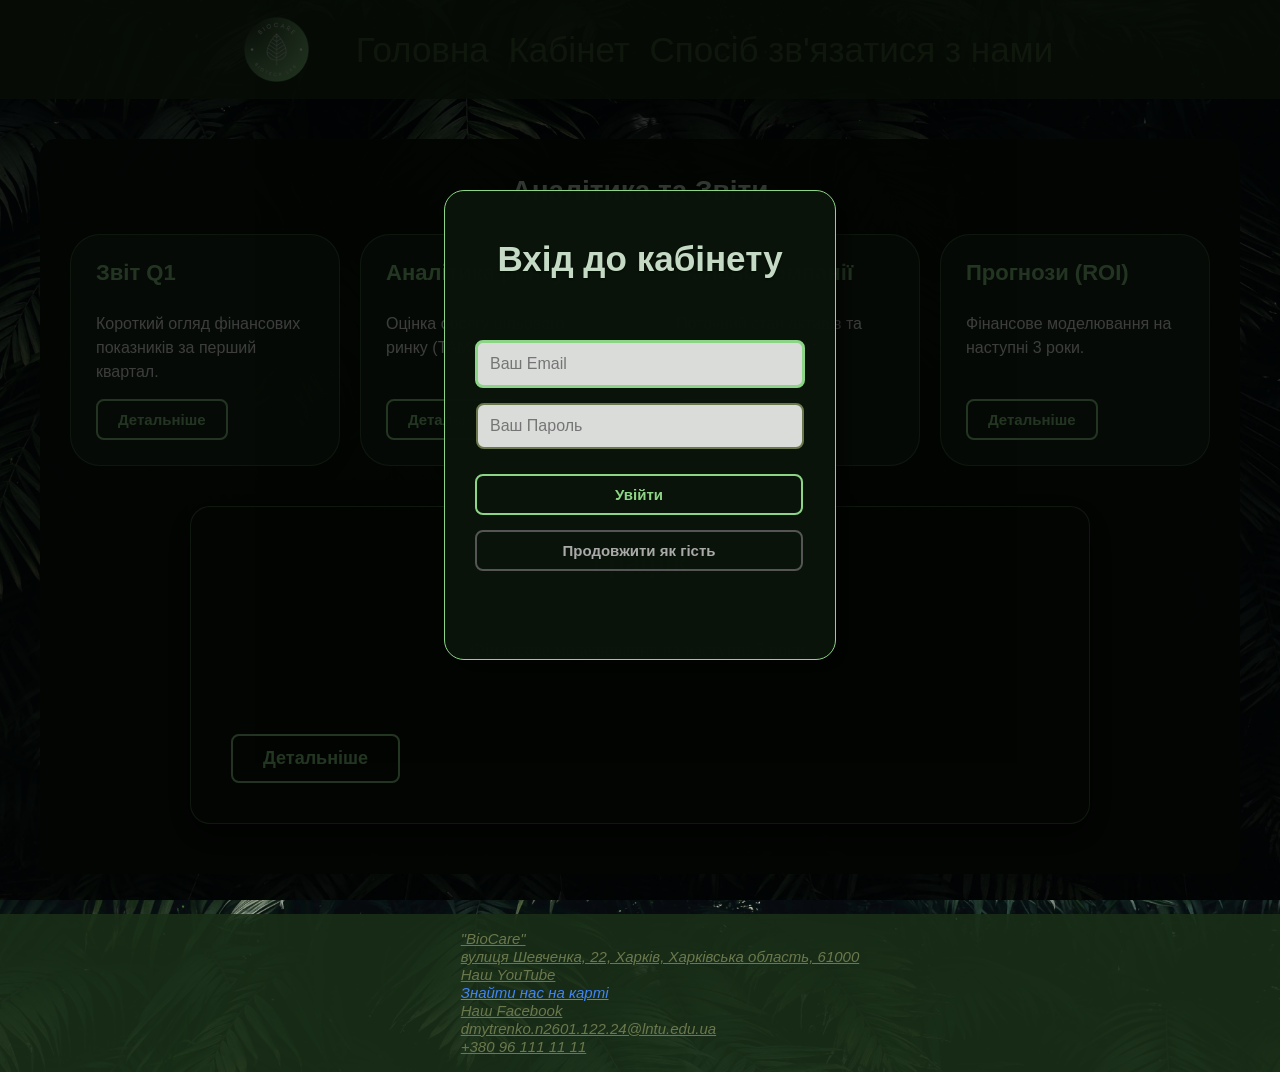
==== commit 6648f50c: "67 67" ====
--- a/Cabinet.html
+++ b/Cabinet.html
@@ -9,12 +9,15 @@
 </head>
 <body>
 
+<div id="preloader" class="preloader">
+    <img src="preview.ico" alt="BioCare Logo" class="pulse-logo">
+</div>
+
 <div class="logotip">
     <img src="preview.ico" width="99px" alt="Лого">
     <nav>
         <a class="Top" href="index.html"> Головна </a>
         <a class="Top" href="Cabinet.html"> Кабінет </a>
-        <a class="Top" href="Map.html"> Experiments </a>
         <a class="Top" href="Contacts.html"> Спосіб зв'язатися з нами </a>
 
     </nav>
@@ -40,8 +43,12 @@
 </div>
 
 <main class="main-content-account">
+    <div id="userProfileBlock" class="user-profile hidden">
+        <div class="profile-greeting" id="profileGreeting">Вітаємо, <b>Гість</b>!</div>
+        <div class="profile-status">Ваш статус: <span id="profileStatus">Гість</span></div>
+    </div>
+
     <h2 class="Zagolovok-text" style="padding: 0; font-size: 28px; text-align: left; margin-bottom: 20px;">Аналітика та Звіти</h2>
-
     <div class="investor-grid">
 
         <article class="grid-card card">
--- a/Style.css
+++ b/Style.css
@@ -128,10 +128,15 @@
     line-height: 1.6;
     margin: 0 auto;
     padding: 30px;
-    background-color: rgba(10, 20, 10, 0.75); /* Темна напівпрозора підложка під текст */
-    border-radius: 15px; /* Заокруглені кути для сучасності */
+    background-color: rgba(10, 20, 10, 0.75);
+    border-radius: 15px;
     box-shadow: 0 4px 15px rgba(0, 0, 0, 0.5);
     margin-bottom: 35px;
+}
+#knopka{
+    background-color: rgba(10, 20, 10, 0.85);
+    box-shadow: 0 4px 15px rgba(0, 0, 0, 0.7);
+
 }
 .Product-Container {        /* наш внутрішній блок з фактами. Тобто та зигзаг табличка відноситься сюди*/
     display: flex;                                                                   /* Вмикаємо режим гнучких блоків */
@@ -472,9 +477,7 @@
 .hidden {
     display: none !important;
 }
-/* ==========================================================================
-   ІНТЕРАКТИВНІ КАРТКИ ІНВЕСТОРА (ЛАБ 15)
-   ========================================================================== */
+
 
 /* Робимо картку гнучкою, щоб кнопка завжди була внизу */
 .grid-card.card {
@@ -753,6 +756,119 @@
     padding: 12px 30px;
     margin-top: 20px;
 }
+
+.form-collapse-wrapper {
+    width: 100%;
+    display: flex;
+    flex-direction: column;
+    align-items: center;
+    max-height: 800px; /* Початкова висота, достатня для форми */
+    opacity: 1;
+    overflow: hidden;
+    /* Плавний перехід для висоти та прозорості */
+    transition: max-height 0.6s cubic-bezier(0.4, 0, 0.2, 1), opacity 0.4s ease, margin 0.6s ease;
+}
+
+/* Клас, який додасть JS для згортання */
+.form-collapse-wrapper.collapsed {
+    max-height: 0;
+    opacity: 0;
+    margin: 0;
+    padding: 0;
+}
+
+/* Стартовий стан Квитка успіху */
+.success-ticket {
+    flex-direction: column;
+    max-width: 650px;
+    margin: 0 auto;
+    padding: 0 40px; /* Падінги по вертикалі 0, щоб не займав місце */
+    max-height: 0;
+    opacity: 0;
+    overflow: hidden;
+    border: 1px solid rgba(140, 213, 134, 0.4);
+    /* Затримка появи (0.3s), щоб форма встигла згорнутися перед появою тексту */
+    transition: max-height 0.8s cubic-bezier(0.4, 0, 0.2, 1) 0.3s, opacity 0.6s ease 0.4s, padding 0.6s ease 0.3s;
+}
+
+/* Клас, який додасть JS для розгортання */
+.success-ticket.expanded {
+    max-height: 600px;
+    opacity: 1;
+    padding: 40px;
+    margin-top: 40px;
+}
+.preloader {
+    position: fixed;
+    top: 0;
+    left: 0;
+    width: 100%;
+    height: 100%;
+    background-color: #0d1a0d; /* Найтемніший колір фону */
+    display: flex;
+    justify-content: center;
+    align-items: center;
+    z-index: 9999; /* Поверх абсолютно всього */
+    transition: opacity 0.8s ease, visibility 0.8s ease;
+}
+
+.preloader.hidden-preloader {
+    opacity: 0;
+    visibility: hidden;
+}
+
+.pulse-logo {
+    width: 120px;
+    animation: pulse 1.5s infinite ease-in-out;
+}
+
+@keyframes pulse {
+    0% { transform: scale(0.9); opacity: 0.5; }
+    50% { transform: scale(1.1); opacity: 1; }
+    100% { transform: scale(0.9); opacity: 0.5; }
+}
+
+/* =========================================
+   БЛОК ПРОФІЛЮ (Dashboard Header)
+   ========================================= */
+.user-profile {
+    background-color: rgba(25, 46, 23, 0.8);
+    border: 1px solid rgba(140, 213, 134, 0.4);
+    border-radius: 12px;
+    padding: 15px 25px;
+    margin-bottom: 30px;
+    display: flex;
+    justify-content: space-between;
+    align-items: center;
+    box-shadow: 0 4px 15px rgba(0,0,0,0.4);
+    animation: fadeIn 0.8s ease forwards;
+}
+
+.profile-greeting {
+    font-family: var(--font);
+    font-size: 18px;
+    color: #f0f4f0;
+}
+
+.profile-status {
+    font-family: "JetBrains Mono", sans-serif;
+    font-size: 16px;
+    color: #c5dac4;
+}
+
+.profile-status span {
+    font-weight: bold;
+    padding: 4px 12px;
+    background-color: rgba(0, 0, 0, 0.3);
+    border-radius: 20px;
+    margin-left: 10px;
+    border: 1px solid rgba(255,255,255,0.1);
+}
+
+@keyframes fadeIn {
+    from { opacity: 0; transform: translateY(-10px); }
+    to { opacity: 1; transform: translateY(0); }
+}
 /* ПРАВИЛО ДЛЯ МОБІЛЬНИХ планшетів */
 @media (max-width: 1200px) {
     .sidebar { width: 30%; }
@@ -807,6 +923,7 @@
         margin: 0 auto;
     }
 }
+
 /* ПРАВИЛО ДЛЯ МОБІЛЬНИХ ТЕЛЕФОНІВ (Екрани вужчі за 768px) */
 @media (max-width: 768px) {
 
@@ -978,6 +1095,11 @@
         max-width: 100%;
         height: auto;
     }
+    .user-profile {
+        flex-direction: column;
+        text-align: center;
+        gap: 15px;
+    }
 }
 
 
